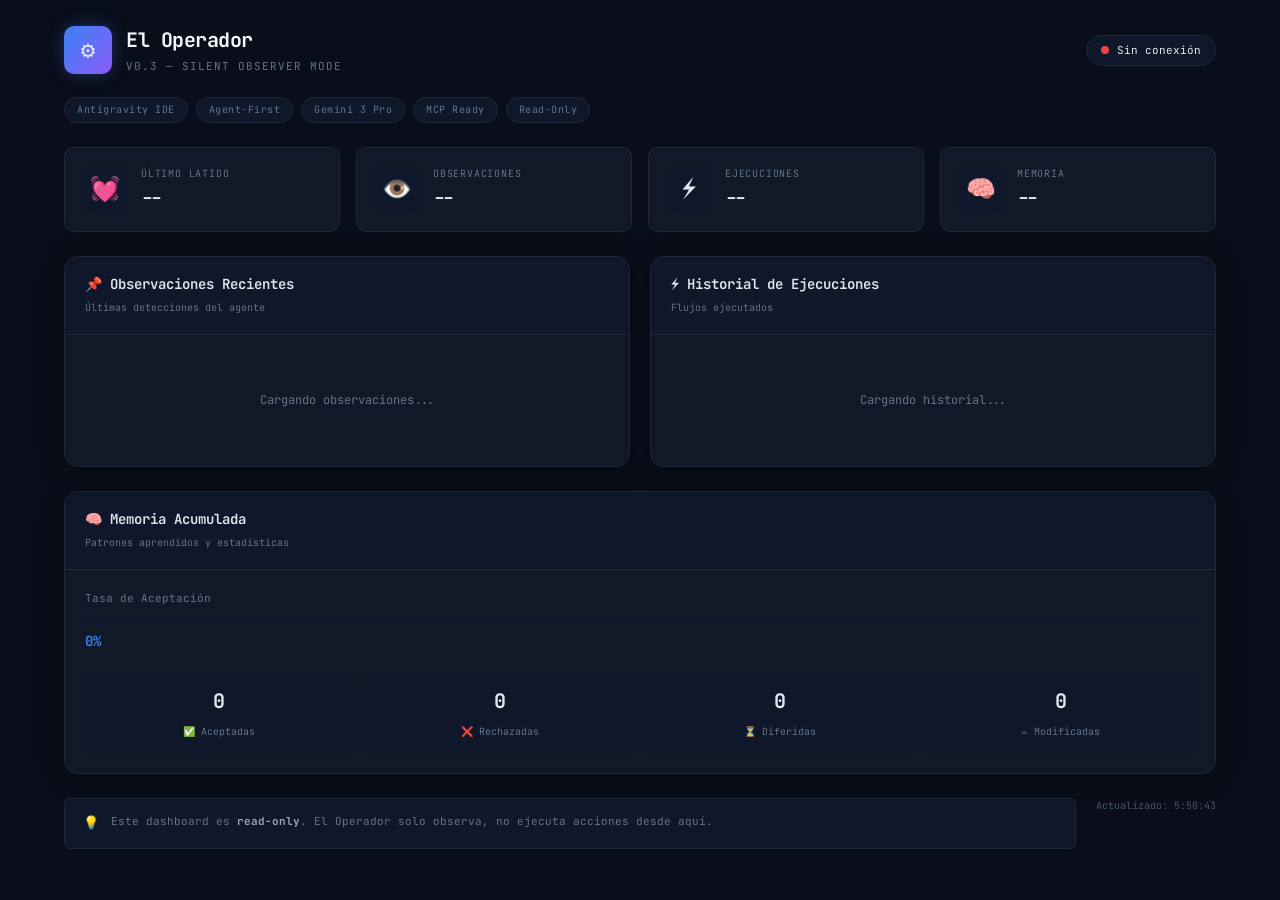
==== domains/communication/dashboard/index.html @ fed2352e "Stable Release v0.3: Communication systems and governance established" ====
<!DOCTYPE html>
<html lang="es">
<head>
    <meta charset="UTF-8">
    <meta name="viewport" content="width=device-width, initial-scale=1.0">
    <title>El Operador — Dashboard</title>
    <meta name="description" content="Dashboard read-only del agente persistente El Operador">
    <link rel="preconnect" href="https://fonts.googleapis.com">
    <link href="https://fonts.googleapis.com/css2?family=JetBrains+Mono:wght@400;500;600;700&display=swap" rel="stylesheet">
    <link rel="stylesheet" href="styles.css">
</head>
<body>
    <div class="container">
        <!-- Header -->
        <header class="header">
            <div class="header-left">
                <div class="agent-icon">⚙️</div>
                <div class="agent-info">
                    <h1 class="agent-name">El Operador</h1>
                    <span class="agent-version">v0.3 — Silent Observer Mode</span>
                </div>
            </div>
            <div class="header-right">
                <div class="status-badge" id="status-badge">
                    <span class="status-dot"></span>
                    <span class="status-text">Conectando...</span>
                </div>
            </div>
        </header>

        <!-- Tags -->
        <div class="tags">
            <span class="tag">Antigravity IDE</span>
            <span class="tag">Agent-First</span>
            <span class="tag">Gemini 3 Pro</span>
            <span class="tag">MCP Ready</span>
            <span class="tag">Read-Only</span>
        </div>

        <!-- Stats Grid -->
        <div class="stats-grid">
            <div class="stat-card">
                <div class="stat-icon">💓</div>
                <div class="stat-content">
                    <span class="stat-label">Último Latido</span>
                    <span class="stat-value" id="last-heartbeat">--</span>
                </div>
            </div>
            <div class="stat-card">
                <div class="stat-icon">👁️</div>
                <div class="stat-content">
                    <span class="stat-label">Observaciones</span>
                    <span class="stat-value" id="observations-count">--</span>
                </div>
            </div>
            <div class="stat-card">
                <div class="stat-icon">⚡</div>
                <div class="stat-content">
                    <span class="stat-label">Ejecuciones</span>
                    <span class="stat-value" id="runs-count">--</span>
                </div>
            </div>
            <div class="stat-card">
                <div class="stat-icon">🧠</div>
                <div class="stat-content">
                    <span class="stat-label">Memoria</span>
                    <span class="stat-value" id="memory-entries">--</span>
                </div>
            </div>
        </div>

        <!-- Main Content -->
        <div class="content-grid">
            <!-- Recent Observations -->
            <section class="panel observations-panel">
                <div class="panel-header">
                    <h2>📌 Observaciones Recientes</h2>
                    <span class="panel-subtitle">Últimas detecciones del agente</span>
                </div>
                <div class="panel-content" id="observations-list">
                    <div class="empty-state">Cargando observaciones...</div>
                </div>
            </section>

            <!-- Execution History -->
            <section class="panel runs-panel">
                <div class="panel-header">
                    <h2>⚡ Historial de Ejecuciones</h2>
                    <span class="panel-subtitle">Flujos ejecutados</span>
                </div>
                <div class="panel-content" id="runs-list">
                    <div class="empty-state">Cargando historial...</div>
                </div>
            </section>
        </div>

        <!-- Memory Panel -->
        <section class="panel memory-panel">
            <div class="panel-header">
                <h2>🧠 Memoria Acumulada</h2>
                <span class="panel-subtitle">Patrones aprendidos y estadísticas</span>
            </div>
            <div class="memory-grid" id="memory-content">
                <div class="memory-stat">
                    <span class="memory-label">Tasa de Aceptación</span>
                    <div class="memory-bar">
                        <div class="memory-bar-fill" id="acceptance-bar" style="width: 0%"></div>
                    </div>
                    <span class="memory-value" id="acceptance-rate">0%</span>
                </div>
                <div class="memory-stats-grid">
                    <div class="mini-stat">
                        <span class="mini-value" id="stat-accepted">0</span>
                        <span class="mini-label">✅ Aceptadas</span>
                    </div>
                    <div class="mini-stat">
                        <span class="mini-value" id="stat-rejected">0</span>
                        <span class="mini-label">❌ Rechazadas</span>
                    </div>
                    <div class="mini-stat">
                        <span class="mini-value" id="stat-deferred">0</span>
                        <span class="mini-label">⏳ Diferidas</span>
                    </div>
                    <div class="mini-stat">
                        <span class="mini-value" id="stat-modified">0</span>
                        <span class="mini-label">✏️ Modificadas</span>
                    </div>
                </div>
            </div>
        </section>

        <!-- Footer -->
        <footer class="footer">
            <div class="footer-hint">
                <span class="footer-icon">💡</span>
                <p>Este dashboard es <strong>read-only</strong>. El Operador solo observa, no ejecuta acciones desde aquí.</p>
            </div>
            <div class="footer-meta">
                <span id="refresh-time">Actualizado: --</span>
            </div>
        </footer>
    </div>

    <script src="app.js"></script>
</body>
</html>
---- domains/communication/dashboard/styles.css ----
/* El Operador - Dashboard Styles */
/* Read-only, sober, observation-focused */

:root {
    --bg-primary: #0a0e1a;
    --bg-secondary: #0f172a;
    --bg-card: #111827;
    --bg-hover: #1e293b;
    
    --border-subtle: #1e293b;
    --border-active: #334155;
    
    --text-primary: #e2e8f0;
    --text-secondary: #94a3b8;
    --text-muted: #64748b;
    --text-dim: #475569;
    
    --accent-blue: #3b82f6;
    --accent-purple: #8b5cf6;
    --accent-green: #22c55e;
    --accent-amber: #f59e0b;
    --accent-red: #ef4444;
    
    --font-mono: 'JetBrains Mono', 'Fira Code', 'Consolas', monospace;
    
    --radius-sm: 6px;
    --radius-md: 10px;
    --radius-lg: 14px;
    
    --shadow-card: 0 4px 24px rgba(0, 0, 0, 0.3);
    --shadow-glow: 0 0 16px rgba(59, 130, 246, 0.3);
}

* {
    margin: 0;
    padding: 0;
    box-sizing: border-box;
}

body {
    background: var(--bg-primary);
    color: var(--text-primary);
    font-family: var(--font-mono);
    font-size: 13px;
    line-height: 1.6;
    min-height: 100vh;
}

.container {
    max-width: 1200px;
    margin: 0 auto;
    padding: 24px;
}

/* Header */
.header {
    display: flex;
    align-items: center;
    justify-content: space-between;
    margin-bottom: 20px;
    flex-wrap: wrap;
    gap: 16px;
}

.header-left {
    display: flex;
    align-items: center;
    gap: 14px;
}

.agent-icon {
    width: 48px;
    height: 48px;
    border-radius: var(--radius-md);
    background: linear-gradient(135deg, var(--accent-blue), var(--accent-purple));
    display: flex;
    align-items: center;
    justify-content: center;
    font-size: 24px;
    box-shadow: var(--shadow-glow);
}

.agent-name {
    font-size: 20px;
    font-weight: 700;
    letter-spacing: -0.5px;
    color: #f1f5f9;
}

.agent-version {
    font-size: 11px;
    color: var(--text-muted);
    letter-spacing: 1px;
    text-transform: uppercase;
}

.status-badge {
    display: flex;
    align-items: center;
    gap: 8px;
    background: var(--bg-secondary);
    border: 1px solid var(--border-subtle);
    border-radius: 20px;
    padding: 6px 14px;
    font-size: 11px;
}

.status-dot {
    width: 8px;
    height: 8px;
    border-radius: 50%;
    background: var(--text-muted);
    animation: pulse 2s infinite;
}

.status-badge.alive .status-dot {
    background: var(--accent-green);
}

.status-badge.error .status-dot {
    background: var(--accent-red);
}

@keyframes pulse {
    0%, 100% { opacity: 1; }
    50% { opacity: 0.5; }
}

/* Tags */
.tags {
    display: flex;
    gap: 8px;
    margin-bottom: 24px;
    flex-wrap: wrap;
}

.tag {
    background: var(--bg-secondary);
    border: 1px solid var(--border-subtle);
    border-radius: 20px;
    padding: 4px 12px;
    font-size: 10px;
    color: var(--text-muted);
    letter-spacing: 0.5px;
}

/* Stats Grid */
.stats-grid {
    display: grid;
    grid-template-columns: repeat(auto-fit, minmax(200px, 1fr));
    gap: 16px;
    margin-bottom: 24px;
}

.stat-card {
    background: var(--bg-card);
    border: 1px solid var(--border-subtle);
    border-radius: var(--radius-md);
    padding: 18px;
    display: flex;
    align-items: center;
    gap: 14px;
    transition: border-color 0.2s;
}

.stat-card:hover {
    border-color: var(--border-active);
}

.stat-icon {
    font-size: 24px;
    width: 44px;
    height: 44px;
    display: flex;
    align-items: center;
    justify-content: center;
    background: var(--bg-secondary);
    border-radius: var(--radius-sm);
}

.stat-content {
    display: flex;
    flex-direction: column;
}

.stat-label {
    font-size: 10px;
    color: var(--text-muted);
    text-transform: uppercase;
    letter-spacing: 0.8px;
    margin-bottom: 2px;
}

.stat-value {
    font-size: 18px;
    font-weight: 600;
    color: var(--text-primary);
}

/* Content Grid */
.content-grid {
    display: grid;
    grid-template-columns: repeat(auto-fit, minmax(400px, 1fr));
    gap: 20px;
    margin-bottom: 24px;
}

/* Panels */
.panel {
    background: var(--bg-card);
    border: 1px solid var(--border-subtle);
    border-radius: var(--radius-lg);
    overflow: hidden;
    box-shadow: var(--shadow-card);
}

.panel-header {
    padding: 16px 20px;
    border-bottom: 1px solid var(--border-subtle);
    background: var(--bg-secondary);
}

.panel-header h2 {
    font-size: 14px;
    font-weight: 600;
    margin-bottom: 2px;
}

.panel-subtitle {
    font-size: 10px;
    color: var(--text-muted);
}

.panel-content {
    padding: 16px 20px;
    max-height: 300px;
    overflow-y: auto;
}

/* Observation Item */
.observation-item {
    padding: 12px;
    background: var(--bg-secondary);
    border-radius: var(--radius-sm);
    margin-bottom: 10px;
    border-left: 3px solid var(--accent-blue);
}

.observation-item:last-child {
    margin-bottom: 0;
}

.observation-context {
    font-size: 12px;
    color: var(--text-primary);
    margin-bottom: 6px;
}

.observation-meta {
    display: flex;
    justify-content: space-between;
    font-size: 10px;
    color: var(--text-muted);
}

.observation-decision {
    padding: 2px 8px;
    border-radius: 10px;
    font-size: 9px;
    text-transform: uppercase;
}

.observation-decision.accepted {
    background: rgba(34, 197, 94, 0.2);
    color: var(--accent-green);
}

.observation-decision.rejected {
    background: rgba(239, 68, 68, 0.2);
    color: var(--accent-red);
}

.observation-decision.deferred {
    background: rgba(245, 158, 11, 0.2);
    color: var(--accent-amber);
}

/* Run Item */
.run-item {
    display: flex;
    align-items: center;
    gap: 12px;
    padding: 10px 12px;
    background: var(--bg-secondary);
    border-radius: var(--radius-sm);
    margin-bottom: 8px;
}

.run-status {
    width: 8px;
    height: 8px;
    border-radius: 50%;
}

.run-status.completed { background: var(--accent-green); }
.run-status.pending { background: var(--accent-amber); }
.run-status.failed { background: var(--accent-red); }

.run-info {
    flex: 1;
}

.run-context {
    font-size: 11px;
    color: var(--text-primary);
}

.run-time {
    font-size: 10px;
    color: var(--text-muted);
}

/* Memory Panel */
.memory-panel {
    margin-bottom: 24px;
}

.memory-grid {
    padding: 20px;
}

.memory-stat {
    margin-bottom: 20px;
}

.memory-label {
    font-size: 11px;
    color: var(--text-muted);
    display: block;
    margin-bottom: 8px;
}

.memory-bar {
    height: 8px;
    background: var(--bg-secondary);
    border-radius: 4px;
    overflow: hidden;
    margin-bottom: 6px;
}

.memory-bar-fill {
    height: 100%;
    background: linear-gradient(90deg, var(--accent-blue), var(--accent-purple));
    border-radius: 4px;
    transition: width 0.5s ease;
}

.memory-value {
    font-size: 14px;
    font-weight: 600;
    color: var(--accent-blue);
}

.memory-stats-grid {
    display: grid;
    grid-template-columns: repeat(4, 1fr);
    gap: 12px;
}

.mini-stat {
    text-align: center;
    padding: 12px;
    background: var(--bg-secondary);
    border-radius: var(--radius-sm);
}

.mini-value {
    display: block;
    font-size: 20px;
    font-weight: 700;
    color: var(--text-primary);
    margin-bottom: 4px;
}

.mini-label {
    font-size: 10px;
    color: var(--text-muted);
}

/* Empty State */
.empty-state {
    text-align: center;
    padding: 40px 20px;
    color: var(--text-muted);
    font-size: 12px;
}

/* Footer */
.footer {
    display: flex;
    justify-content: space-between;
    align-items: flex-start;
    gap: 20px;
    flex-wrap: wrap;
}

.footer-hint {
    display: flex;
    gap: 12px;
    align-items: flex-start;
    background: var(--bg-secondary);
    border: 1px solid var(--border-subtle);
    border-radius: var(--radius-sm);
    padding: 14px 18px;
    flex: 1;
    min-width: 300px;
}

.footer-hint p {
    font-size: 11px;
    color: var(--text-muted);
    line-height: 1.5;
}

.footer-hint strong {
    color: var(--text-secondary);
}

.footer-meta {
    font-size: 10px;
    color: var(--text-dim);
}

/* Scrollbar */
::-webkit-scrollbar {
    width: 6px;
}

::-webkit-scrollbar-track {
    background: var(--bg-secondary);
}

::-webkit-scrollbar-thumb {
    background: var(--border-active);
    border-radius: 3px;
}

/* Responsive */
@media (max-width: 768px) {
    .content-grid {
        grid-template-columns: 1fr;
    }
    
    .memory-stats-grid {
        grid-template-columns: repeat(2, 1fr);
    }
    
    .stats-grid {
        grid-template-columns: repeat(2, 1fr);
    }
}
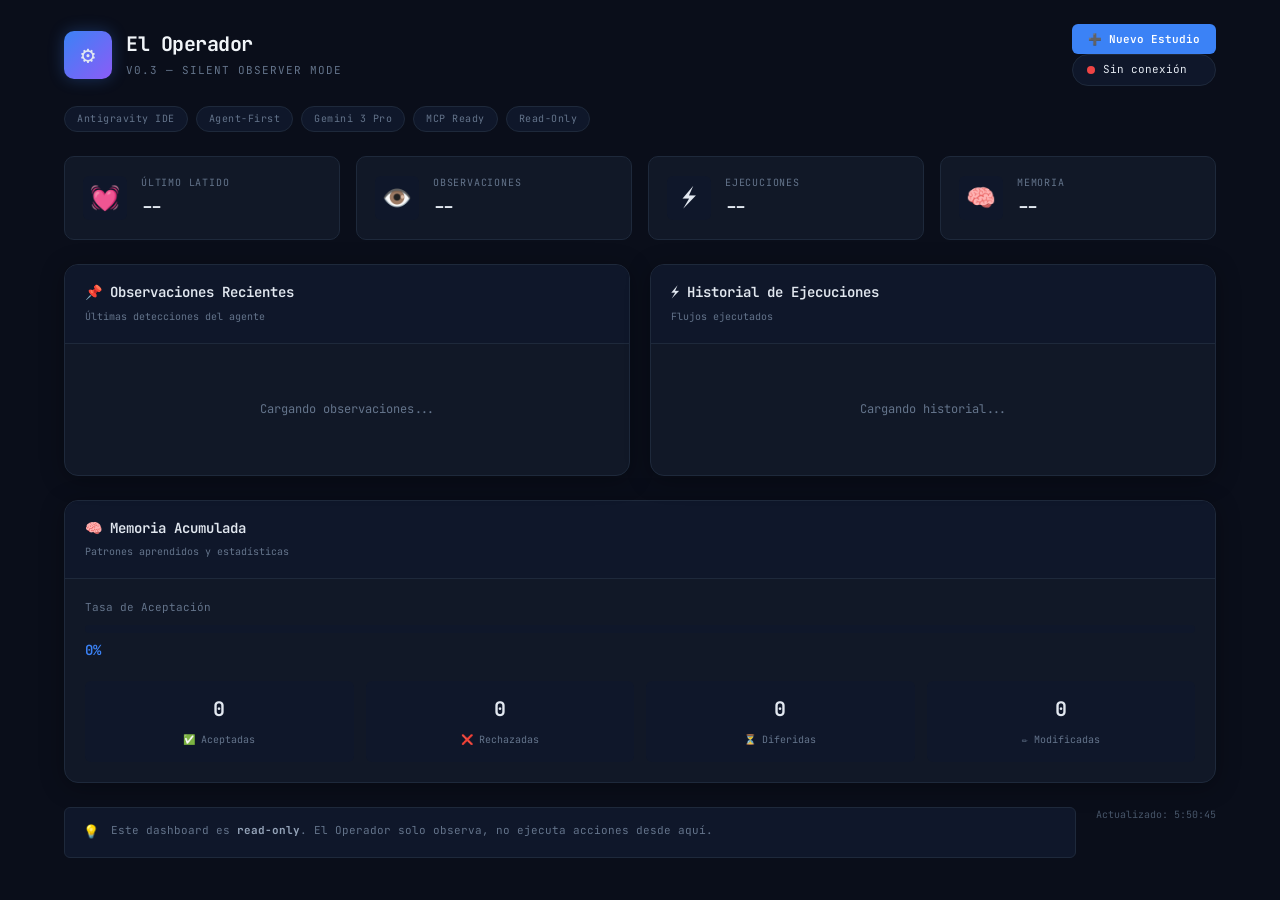
==== commit 9bd1c817: "chore: update code, dashboard and domain structure, ignore local data" ====
--- a/domains/communication/dashboard/index.html
+++ b/domains/communication/dashboard/index.html
@@ -1,14 +1,17 @@
 <!DOCTYPE html>
 <html lang="es">
+
 <head>
     <meta charset="UTF-8">
     <meta name="viewport" content="width=device-width, initial-scale=1.0">
     <title>El Operador — Dashboard</title>
     <meta name="description" content="Dashboard read-only del agente persistente El Operador">
     <link rel="preconnect" href="https://fonts.googleapis.com">
-    <link href="https://fonts.googleapis.com/css2?family=JetBrains+Mono:wght@400;500;600;700&display=swap" rel="stylesheet">
+    <link href="https://fonts.googleapis.com/css2?family=JetBrains+Mono:wght@400;500;600;700&display=swap"
+        rel="stylesheet">
     <link rel="stylesheet" href="styles.css">
 </head>
+
 <body>
     <div class="container">
         <!-- Header -->
@@ -21,6 +24,7 @@
                 </div>
             </div>
             <div class="header-right">
+                <button class="btn-primary" id="btn-new-study">➕ Nuevo Estudio</button>
                 <div class="status-badge" id="status-badge">
                     <span class="status-dot"></span>
                     <span class="status-text">Conectando...</span>
@@ -133,7 +137,8 @@
         <footer class="footer">
             <div class="footer-hint">
                 <span class="footer-icon">💡</span>
-                <p>Este dashboard es <strong>read-only</strong>. El Operador solo observa, no ejecuta acciones desde aquí.</p>
+                <p>Este dashboard es <strong>read-only</strong>. El Operador solo observa, no ejecuta acciones desde
+                    aquí.</p>
             </div>
             <div class="footer-meta">
                 <span id="refresh-time">Actualizado: --</span>
@@ -141,6 +146,43 @@
         </footer>
     </div>
 
+    <!-- Admission Modal -->
+    <div class="modal-overlay" id="modal-admission">
+        <div class="modal">
+            <div class="modal-header">
+                <h2>📋 Nueva Admision de Estudio</h2>
+                <button class="btn-close" id="btn-close-modal">&times;</button>
+            </div>
+            <form id="form-admission" class="form">
+                <div class="form-group">
+                    <label for="patient_name">Nombre del Paciente</label>
+                    <input type="text" id="patient_name" name="patient_name" placeholder="Ej: Juan Perez" required>
+                </div>
+                <div class="form-row">
+                    <div class="form-group">
+                        <label for="study_type">Tipo de Estudio</label>
+                        <input type="text" id="study_type" name="study_type" placeholder="Ej: TAC de Torax" required>
+                    </div>
+                </div>
+                <div class="form-row">
+                    <div class="form-group">
+                        <label for="physician">Medico Solicitante</label>
+                        <input type="text" id="physician" name="physician" placeholder="Ej: Dr. Gomez">
+                    </div>
+                    <div class="form-group">
+                        <label for="region">Region (Opcional)</label>
+                        <input type="text" id="region" name="region" placeholder="Ej: Abdomen">
+                    </div>
+                </div>
+                <div class="form-actions">
+                    <button type="button" class="btn-secondary" id="btn-cancel-admission">Cancelar</button>
+                    <button type="submit" class="btn-primary">Registrar Estudio</button>
+                </div>
+            </form>
+        </div>
+    </div>
+
     <script src="app.js"></script>
 </body>
-</html>
+
+</html>
--- a/domains/communication/dashboard/styles.css
+++ b/domains/communication/dashboard/styles.css
@@ -6,29 +6,71 @@
     --bg-secondary: #0f172a;
     --bg-card: #111827;
     --bg-hover: #1e293b;
-    
+
     --border-subtle: #1e293b;
     --border-active: #334155;
-    
+
     --text-primary: #e2e8f0;
     --text-secondary: #94a3b8;
     --text-muted: #64748b;
     --text-dim: #475569;
-    
+
     --accent-blue: #3b82f6;
     --accent-purple: #8b5cf6;
     --accent-green: #22c55e;
     --accent-amber: #f59e0b;
     --accent-red: #ef4444;
-    
+
     --font-mono: 'JetBrains Mono', 'Fira Code', 'Consolas', monospace;
-    
+
     --radius-sm: 6px;
     --radius-md: 10px;
     --radius-lg: 14px;
-    
+
     --shadow-card: 0 4px 24px rgba(0, 0, 0, 0.3);
     --shadow-glow: 0 0 16px rgba(59, 130, 246, 0.3);
+
+    --overlay-bg: rgba(7, 10, 21, 0.85);
+}
+
+.btn-primary {
+    background: var(--accent-blue);
+    color: white;
+    border: none;
+    border-radius: var(--radius-sm);
+    padding: 8px 16px;
+    font-family: var(--font-mono);
+    font-size: 11px;
+    font-weight: 600;
+    cursor: pointer;
+    transition: all 0.2s;
+    display: flex;
+    align-items: center;
+    gap: 8px;
+}
+
+.btn-primary:hover {
+    background: #2563eb;
+    box-shadow: var(--shadow-glow);
+    transform: translateY(-1px);
+}
+
+.btn-secondary {
+    background: transparent;
+    color: var(--text-secondary);
+    border: 1px solid var(--border-subtle);
+    border-radius: var(--radius-sm);
+    padding: 8px 16px;
+    font-family: var(--font-mono);
+    font-size: 11px;
+    font-weight: 600;
+    cursor: pointer;
+    transition: all 0.2s;
+}
+
+.btn-secondary:hover {
+    background: var(--bg-hover);
+    color: var(--text-primary);
 }
 
 * {
@@ -122,8 +164,15 @@
 }
 
 @keyframes pulse {
-    0%, 100% { opacity: 1; }
-    50% { opacity: 0.5; }
+
+    0%,
+    100% {
+        opacity: 1;
+    }
+
+    50% {
+        opacity: 0.5;
+    }
 }
 
 /* Tags */
@@ -285,6 +334,66 @@
     color: var(--accent-amber);
 }
 
+/* Interactive Observation Styles */
+.observation-item.pending {
+    border-left: 3px solid var(--accent-amber);
+    display: flex;
+    flex-direction: column;
+    gap: 12px;
+}
+
+.observation-actions {
+    display: flex;
+    gap: 8px;
+    margin-top: 4px;
+}
+
+.btn-action {
+    flex: 1;
+    padding: 6px 10px;
+    border-radius: var(--radius-sm);
+    font-family: var(--font-mono);
+    font-size: 10px;
+    font-weight: 600;
+    cursor: pointer;
+    border: 1px solid transparent;
+    transition: all 0.2s;
+    text-transform: uppercase;
+}
+
+.btn-action.approve {
+    background: rgba(34, 197, 94, 0.1);
+    color: var(--accent-green);
+    border-color: rgba(34, 197, 94, 0.2);
+}
+
+.btn-action.approve:hover {
+    background: var(--accent-green);
+    color: white;
+}
+
+.btn-action.reject {
+    background: rgba(239, 68, 68, 0.1);
+    color: var(--accent-red);
+    border-color: rgba(239, 68, 68, 0.2);
+}
+
+.btn-action.reject:hover {
+    background: var(--accent-red);
+    color: white;
+}
+
+.btn-action.defer {
+    background: rgba(245, 158, 11, 0.1);
+    color: var(--accent-amber);
+    border-color: rgba(245, 158, 11, 0.2);
+}
+
+.btn-action.defer:hover {
+    background: var(--accent-amber);
+    color: white;
+}
+
 /* Run Item */
 .run-item {
     display: flex;
@@ -302,9 +411,17 @@
     border-radius: 50%;
 }
 
-.run-status.completed { background: var(--accent-green); }
-.run-status.pending { background: var(--accent-amber); }
-.run-status.failed { background: var(--accent-red); }
+.run-status.completed {
+    background: var(--accent-green);
+}
+
+.run-status.pending {
+    background: var(--accent-amber);
+}
+
+.run-status.failed {
+    background: var(--accent-red);
+}
 
 .run-info {
     flex: 1;
@@ -404,6 +521,124 @@
     flex-wrap: wrap;
 }
 
+/* Modal & Forms */
+.modal-overlay {
+    position: fixed;
+    top: 0;
+    left: 0;
+    width: 100%;
+    height: 100%;
+    background: var(--overlay-bg);
+    backdrop-filter: blur(4px);
+    display: none;
+    align-items: center;
+    justify-content: center;
+    z-index: 1000;
+    padding: 20px;
+}
+
+.modal-overlay.active {
+    display: flex;
+}
+
+.modal {
+    background: var(--bg-card);
+    border: 1px solid var(--border-active);
+    border-radius: var(--radius-lg);
+    width: 100%;
+    max-width: 500px;
+    box-shadow: var(--shadow-card);
+    overflow: hidden;
+    animation: slideUp 0.3s ease-out;
+}
+
+@keyframes slideUp {
+    from {
+        transform: translateY(20px);
+        opacity: 0;
+    }
+
+    to {
+        transform: translateY(0);
+        opacity: 1;
+    }
+}
+
+.modal-header {
+    padding: 18px 24px;
+    background: var(--bg-secondary);
+    border-bottom: 1px solid var(--border-subtle);
+    display: flex;
+    justify-content: space-between;
+    align-items: center;
+}
+
+.modal-header h2 {
+    font-size: 15px;
+    font-weight: 600;
+}
+
+.btn-close {
+    background: transparent;
+    border: none;
+    color: var(--text-muted);
+    font-size: 24px;
+    cursor: pointer;
+    line-height: 1;
+}
+
+.btn-close:hover {
+    color: var(--text-primary);
+}
+
+.form {
+    padding: 24px;
+}
+
+.form-group {
+    margin-bottom: 18px;
+    display: flex;
+    flex-direction: column;
+    gap: 8px;
+}
+
+.form-row {
+    display: grid;
+    grid-template-columns: 1fr 1fr;
+    gap: 16px;
+}
+
+.form-group label {
+    font-size: 10px;
+    text-transform: uppercase;
+    letter-spacing: 0.5px;
+    color: var(--text-muted);
+}
+
+.form-group input {
+    background: var(--bg-secondary);
+    border: 1px solid var(--border-subtle);
+    border-radius: var(--radius-sm);
+    padding: 10px 14px;
+    color: var(--text-primary);
+    font-family: var(--font-mono);
+    font-size: 12px;
+    transition: border-color 0.2s;
+}
+
+.form-group input:focus {
+    outline: none;
+    border-color: var(--accent-blue);
+}
+
+.form-actions {
+    margin-top: 12px;
+    display: flex;
+    justify-content: flex-end;
+    gap: 12px;
+}
+
+
 .footer-hint {
     display: flex;
     gap: 12px;
@@ -450,12 +685,12 @@
     .content-grid {
         grid-template-columns: 1fr;
     }
-    
+
     .memory-stats-grid {
         grid-template-columns: repeat(2, 1fr);
     }
-    
+
     .stats-grid {
         grid-template-columns: repeat(2, 1fr);
     }
-}
+}
